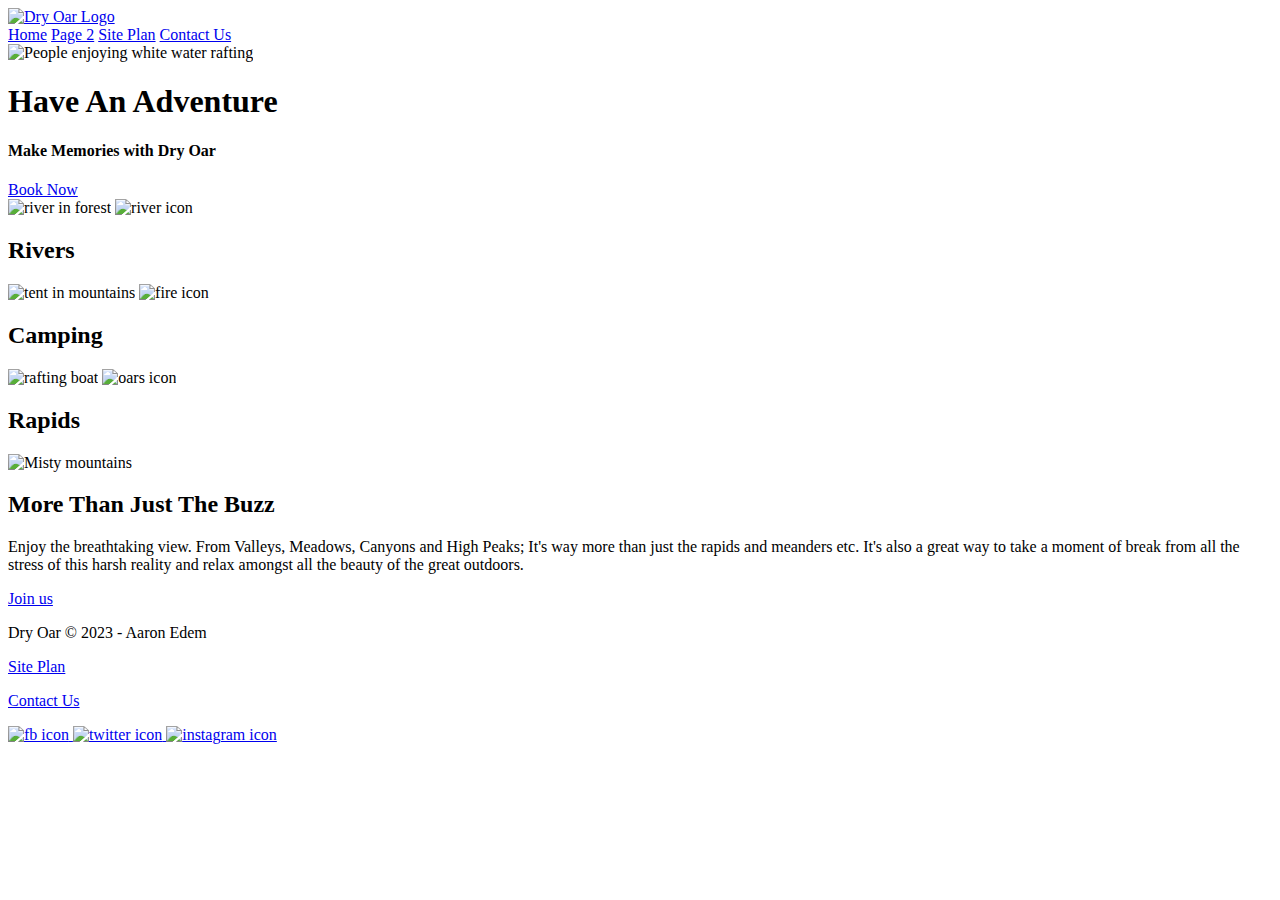
==== wwr/index.html @ c799ef5e "Week Three Byui assignment." ====
<!DOCTYPE html>
<html lang="en">
<head>
    <meta charset="UTF-8">
    <meta http-equiv="X-UA-Compatible" content="IE=edge">
    <meta name="viewport" content="width=device-width, initial-scale=1.0">
    <title>Whitewater Rafting Vacations | Dry Oar Boating | Home</title>
</head>
<body>
    <header>
        <a id="logo_link" href="index.html">
            <img class="logo" src="images/logo.png" alt="Dry Oar Logo">
        </a>
        <nav>
            <a href="index.html">Home</a>
            <a href="#">Page 2</a>
            <a href="site-plan-rafting.html">Site Plan</a>
            <a href="contactus.html">Contact Us</a>
        </nav>
    </header>
    <div id="hero">
        <div id="hero-box">
            <img id="hero-img" src="images/hero.png" alt="People enjoying white water rafting">
        </div>
        <section id="hero-msg">
            <h1 class="home-title">Have An Adventure</h1>
            <h4>Make Memories with Dry Oar</h4>
            <div class="button-box">
                <a class="book" href="contactus.html">Book Now</a>
            </div>
        </section>
    </div>
    <main class="home-grid">
        <section class="rivers-card">
            <img class="card-img" src="images/rivers.jpg" alt="river in forest">
            <img class="icon" src="images/river_icon.png" alt="river icon">
            <h2>Rivers</h2>
        </section>
        <section class="camping-card">
            <img class="card-img" src="images/camping.jpg" alt="tent in mountains">
            <img class="icon" src="images/fire_icon.png" alt="fire icon">
            <h2>Camping</h2>
        </section>
        <section class="rapids-card">
            <img class="card-img" src="images/rapids.jpg" alt="rafting boat">
            <img class="icon" src="images/oars.png" alt="oars icon">
            <h2>Rapids</h2>
        </section> 
        <img class="mountains" src="images/mountains.jpg" alt="Misty mountains">
        <section class="msg">
            <h2>More Than Just The Buzz</h2>
            <p>Enjoy the breathtaking view. From Valleys, Meadows, Canyons and High Peaks; It's way more than just the rapids and meanders etc. It's also a great way to take a moment of break from all the stress of this harsh reality and relax amongst all the beauty of the great outdoors. </p>
            <a class="join" href="rivers.html">Join us</a>
        </section>
    </main>
    <footer>
        <p>Dry Oar &copy; 2023 - Aaron Edem</p>
        <p><a href="site-plan-rafting.html">Site Plan</a></p>
        <p><a href="contactus.html">Contact Us</a></p>
        <div class="social">
            <a href="https://facebook.com">
                <img src="images/facebook.png" alt="fb icon">
            </a>
            <a href="https://twitter.com">
                <img src="images/twitter.png" alt="twitter icon">
            </a>
            <a href="https://instagram.com">
                <img src="images/instagram.png" alt="instagram icon">
            </a>
        </div>
    </footer>
</body>
</html>
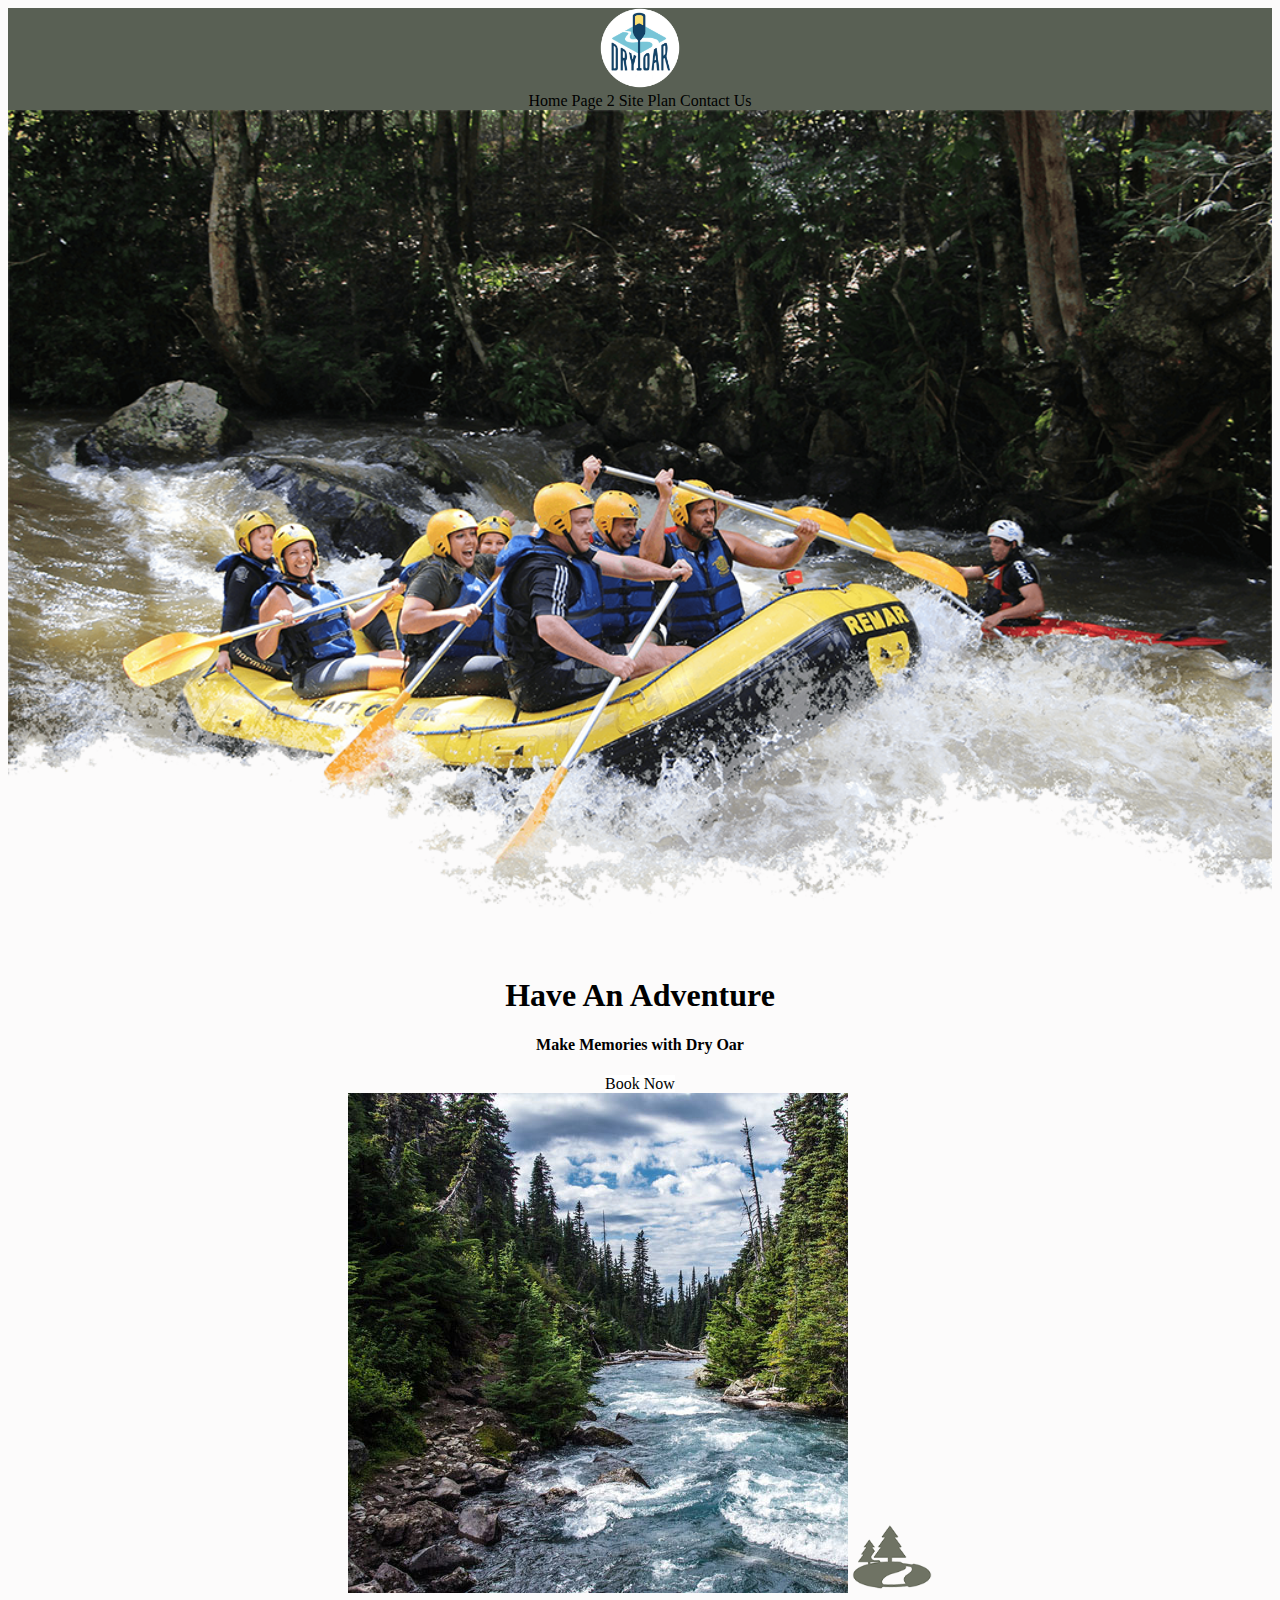
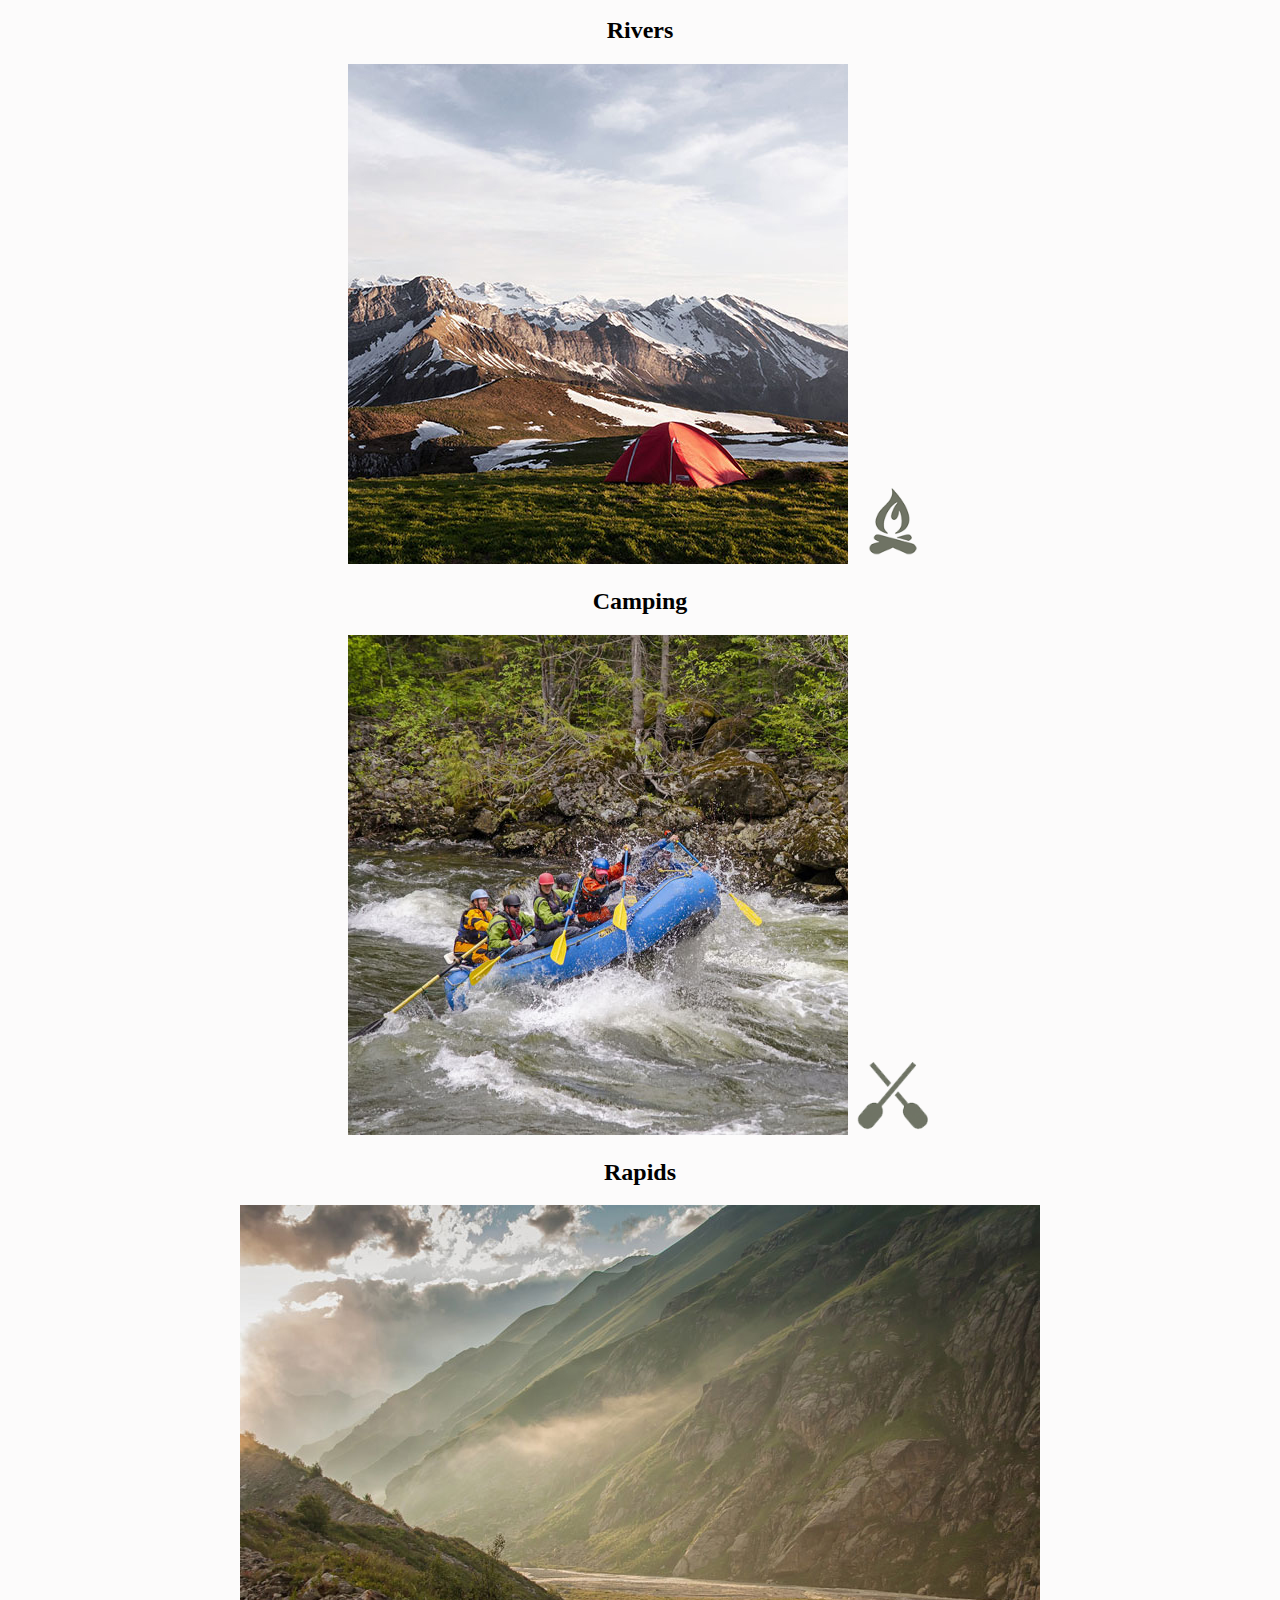
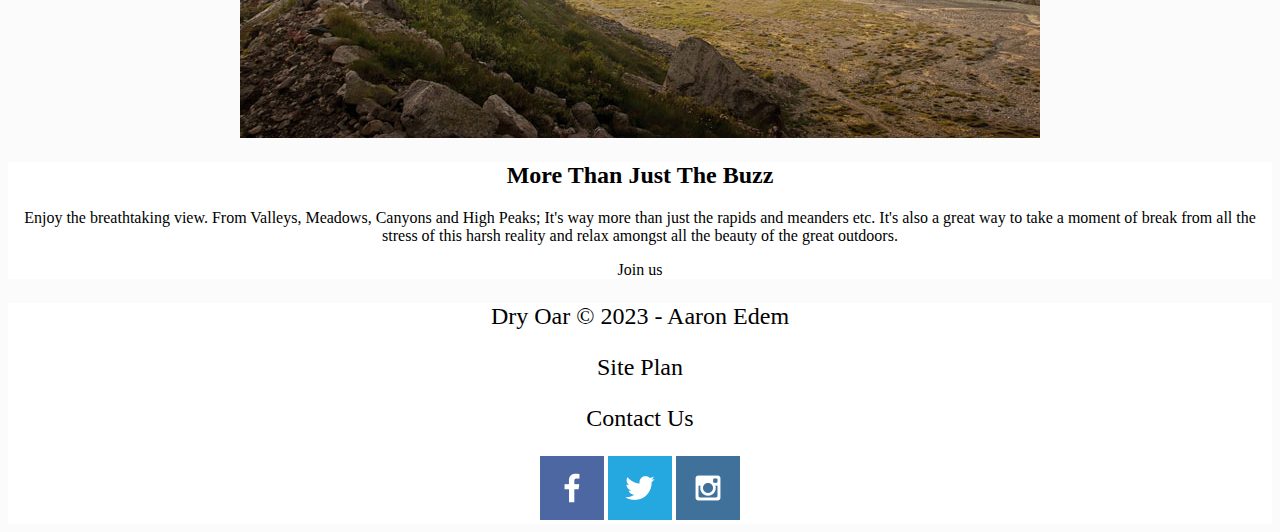
==== commit 2e6237cc: "Week 4 assignment" ====
--- a/wwr/index.html
+++ b/wwr/index.html
@@ -1,74 +1,76 @@
-
 <!DOCTYPE html>
 <html lang="en">
 <head>
+    <link rel="stylesheet" href="styles/style.css">
     <meta charset="UTF-8">
     <meta http-equiv="X-UA-Compatible" content="IE=edge">
     <meta name="viewport" content="width=device-width, initial-scale=1.0">
     <title>Whitewater Rafting Vacations | Dry Oar Boating | Home</title>
 </head>
 <body>
-    <header>
-        <a id="logo_link" href="index.html">
-            <img class="logo" src="images/logo.png" alt="Dry Oar Logo">
-        </a>
-        <nav>
-            <a href="index.html">Home</a>
-            <a href="#">Page 2</a>
-            <a href="site-plan-rafting.html">Site Plan</a>
-            <a href="contactus.html">Contact Us</a>
-        </nav>
-    </header>
-    <div id="hero">
-        <div id="hero-box">
-            <img id="hero-img" src="images/hero.png" alt="People enjoying white water rafting">
+    <div id="content"> 
+        <header>
+            <a id="logo_link" href="index.html">
+                <img class="logo" src="images/logo.png" alt="Dry Oar Logo">
+            </a>
+            <nav>
+                <a href="index.html">Home</a>
+                <a href="#">Page 2</a>
+                <a href="site-plan-rafting.html">Site Plan</a>
+                <a href="contactus.html">Contact Us</a>
+            </nav>
+        </header>
+        <div id="hero">
+            <div id="hero-box">
+                <img id="hero-img" src="images/hero.png" alt="People enjoying white water rafting">
+            </div>
+            <section id="hero-msg">
+                <h1 class="home-title">Have An Adventure</h1>
+                <h4>Make Memories with Dry Oar</h4>
+                <div class="button-box">
+                    <a class="book" href="contactus.html">Book Now</a>
+                </div>
+            </section>
         </div>
-        <section id="hero-msg">
-            <h1 class="home-title">Have An Adventure</h1>
-            <h4>Make Memories with Dry Oar</h4>
-            <div class="button-box">
-                <a class="book" href="contactus.html">Book Now</a>
+        <main class="home-grid">
+            <section class="rivers-card">
+                <img class="card-img" src="images/rivers.jpg" alt="river in forest">
+                <img class="icon" src="images/river_icon.png" alt="river icon">
+                <h2>Rivers</h2>
+            </section>
+            <section class="camping-card">
+                <img class="card-img" src="images/camping.jpg" alt="tent in mountains">
+                <img class="icon" src="images/fire_icon.png" alt="fire icon">
+                <h2>Camping</h2>
+            </section>
+            <section class="rapids-card">
+                <img class="card-img" src="images/rapids.jpg" alt="rafting boat">
+                <img class="icon" src="images/oars.png" alt="oars icon">
+                <h2>Rapids</h2>
+            </section> 
+            <img class="mountains" src="images/mountains.jpg" alt="Misty mountains">
+            <section class="msg">
+                <h2>More Than Just The Buzz</h2>
+                <p>Enjoy the breathtaking view. From Valleys, Meadows, Canyons and High Peaks; It's way more than just the rapids and meanders etc. It's also a great way to take a moment of break from all the stress of this harsh reality and relax amongst all the beauty of the great outdoors. </p>
+                <a class="join" href="rivers.html">Join us</a>
+            </section>
+        </main>
+        <footer>
+            <p>Dry Oar &copy; 2023 - Aaron Edem</p>
+            <p><a href="site-plan-rafting.html">Site Plan</a></p>
+            <p><a href="contactus.html">Contact Us</a></p>
+            <div class="social">
+                <a href="https://facebook.com" target="_blank">
+                    <img src="images/facebook.png" alt="fb icon">
+                </a>
+                <a href="https://twitter.com" target="_blank">
+                    <img src="images/twitter.png" alt="twitter icon">
+                </a>
+                <a href="https://instagram.com" target="_blank">
+                    <img src="images/instagram.png" alt="instagram icon">
+                </a>
             </div>
-        </section>
+        </footer>
     </div>
-    <main class="home-grid">
-        <section class="rivers-card">
-            <img class="card-img" src="images/rivers.jpg" alt="river in forest">
-            <img class="icon" src="images/river_icon.png" alt="river icon">
-            <h2>Rivers</h2>
-        </section>
-        <section class="camping-card">
-            <img class="card-img" src="images/camping.jpg" alt="tent in mountains">
-            <img class="icon" src="images/fire_icon.png" alt="fire icon">
-            <h2>Camping</h2>
-        </section>
-        <section class="rapids-card">
-            <img class="card-img" src="images/rapids.jpg" alt="rafting boat">
-            <img class="icon" src="images/oars.png" alt="oars icon">
-            <h2>Rapids</h2>
-        </section> 
-        <img class="mountains" src="images/mountains.jpg" alt="Misty mountains">
-        <section class="msg">
-            <h2>More Than Just The Buzz</h2>
-            <p>Enjoy the breathtaking view. From Valleys, Meadows, Canyons and High Peaks; It's way more than just the rapids and meanders etc. It's also a great way to take a moment of break from all the stress of this harsh reality and relax amongst all the beauty of the great outdoors. </p>
-            <a class="join" href="rivers.html">Join us</a>
-        </section>
-    </main>
-    <footer>
-        <p>Dry Oar &copy; 2023 - Aaron Edem</p>
-        <p><a href="site-plan-rafting.html">Site Plan</a></p>
-        <p><a href="contactus.html">Contact Us</a></p>
-        <div class="social">
-            <a href="https://facebook.com">
-                <img src="images/facebook.png" alt="fb icon">
-            </a>
-            <a href="https://twitter.com">
-                <img src="images/twitter.png" alt="twitter icon">
-            </a>
-            <a href="https://instagram.com">
-                <img src="images/instagram.png" alt="instagram icon">
-            </a>
-        </div>
-    </footer>
 </body>
-</html>+</htmlf
--- a/wwr/styles/style.css
+++ b/wwr/styles/style.css
@@ -0,0 +1,86 @@
+#content {
+    max-width: 1600px;
+    margin: 0 auto;
+}
+
+
+#content {
+    max-width: 1600px;
+    margin: 0 auto;
+    text-align: center;
+}
+
+
+nav a,
+#hero-msg h1, #hero-msg h4,
+.button-box,
+main section {
+    text-align: center;
+}
+
+
+#background {
+    height: 725px;
+}
+
+
+body {
+    background-color: #fcfbfb; 
+}
+
+header {
+    background-color: rgba(20,30,13, .7);
+}
+
+nav a:hover {
+    background-color: black;
+}
+
+.book, .join,
+.book:hover, .join:hover,
+#background,
+.msg,
+footer {
+    background-color: #ffffff; 
+}
+
+
+nav a,
+nav a:hover,
+.home-title,
+h4,
+.book, .join,
+.book:hover, .join:hover,
+.msg h2,
+.msg p,
+footer p,
+footer a,
+footer a:hover {
+    color: #000000;
+}
+
+
+.logo,
+.icon {
+    width: 80px;
+}
+
+#hero-img {
+    width: 100%;
+}
+
+
+nav a,
+.book, .join,
+footer a {
+    text-decoration: none;
+}
+
+footer p a:hover {
+    text-decoration: underline;
+}
+
+
+footer p {
+    font-size: 1.5em;
+}
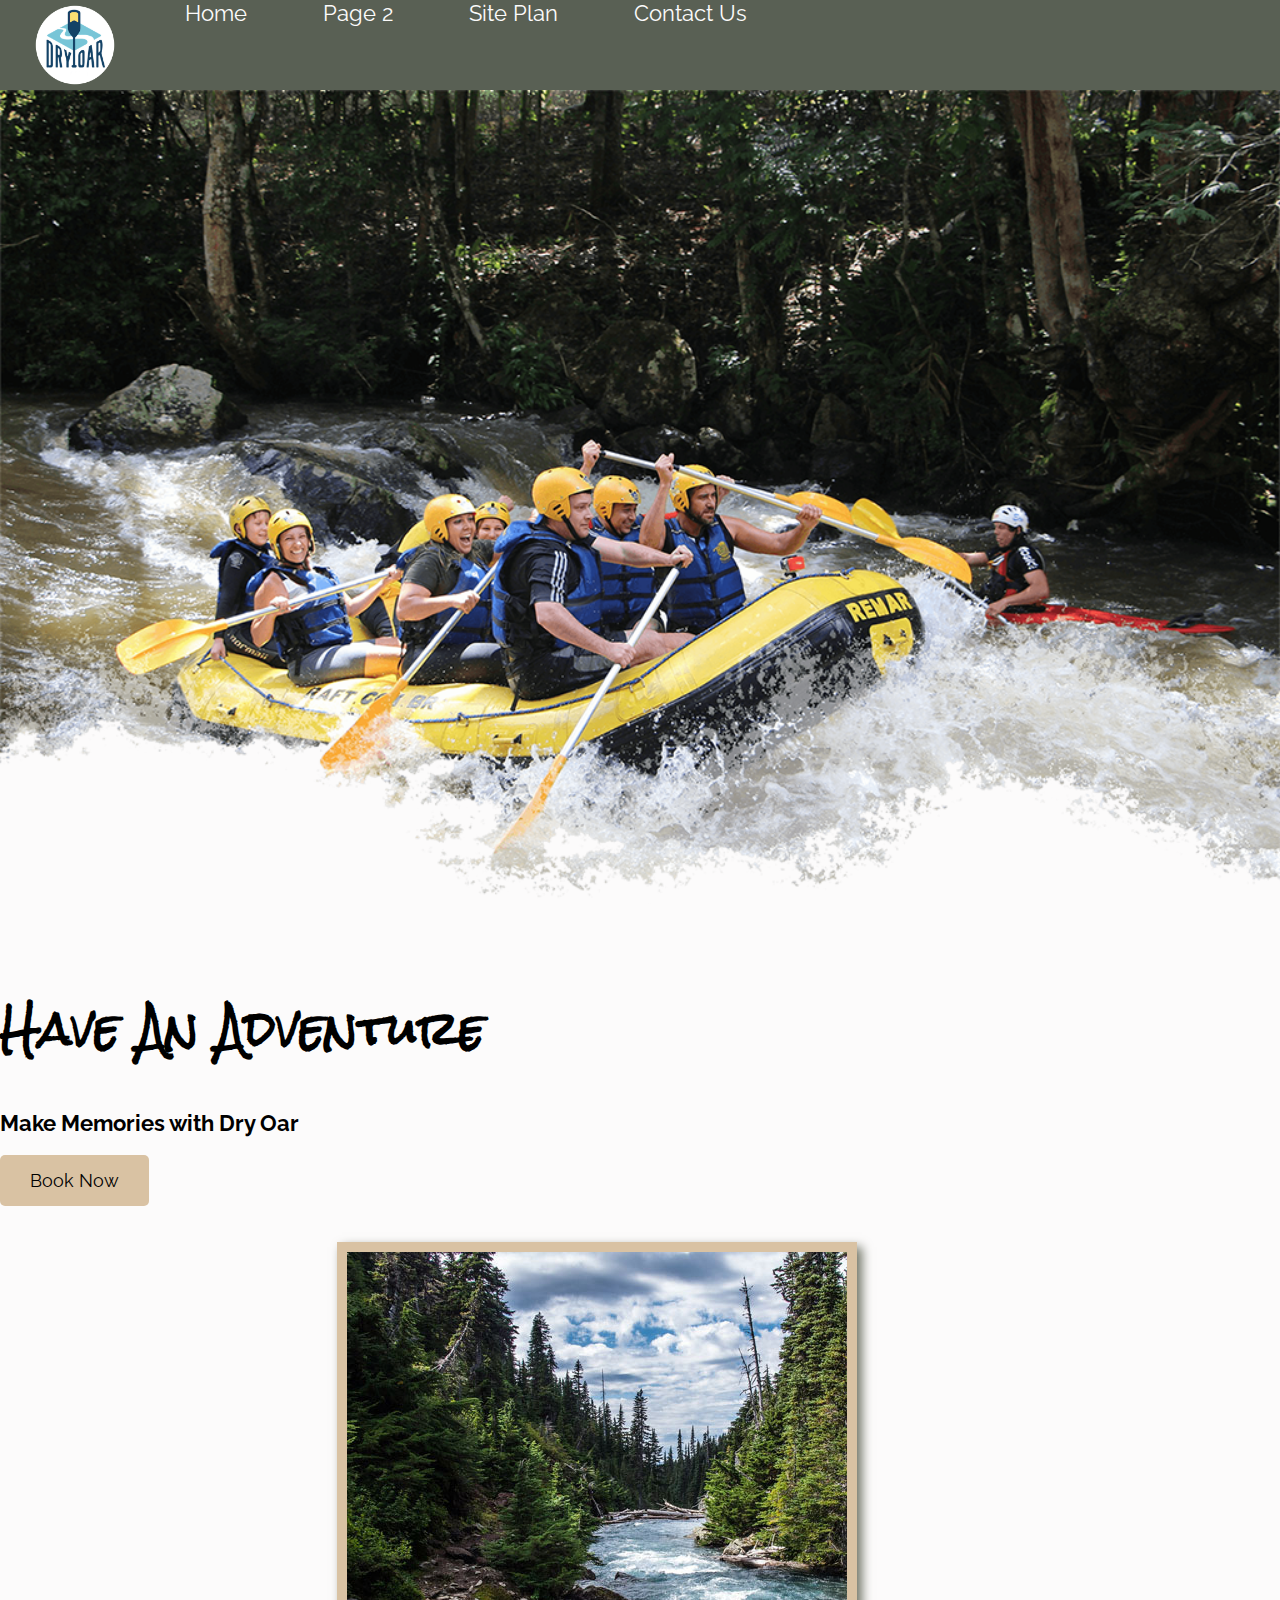
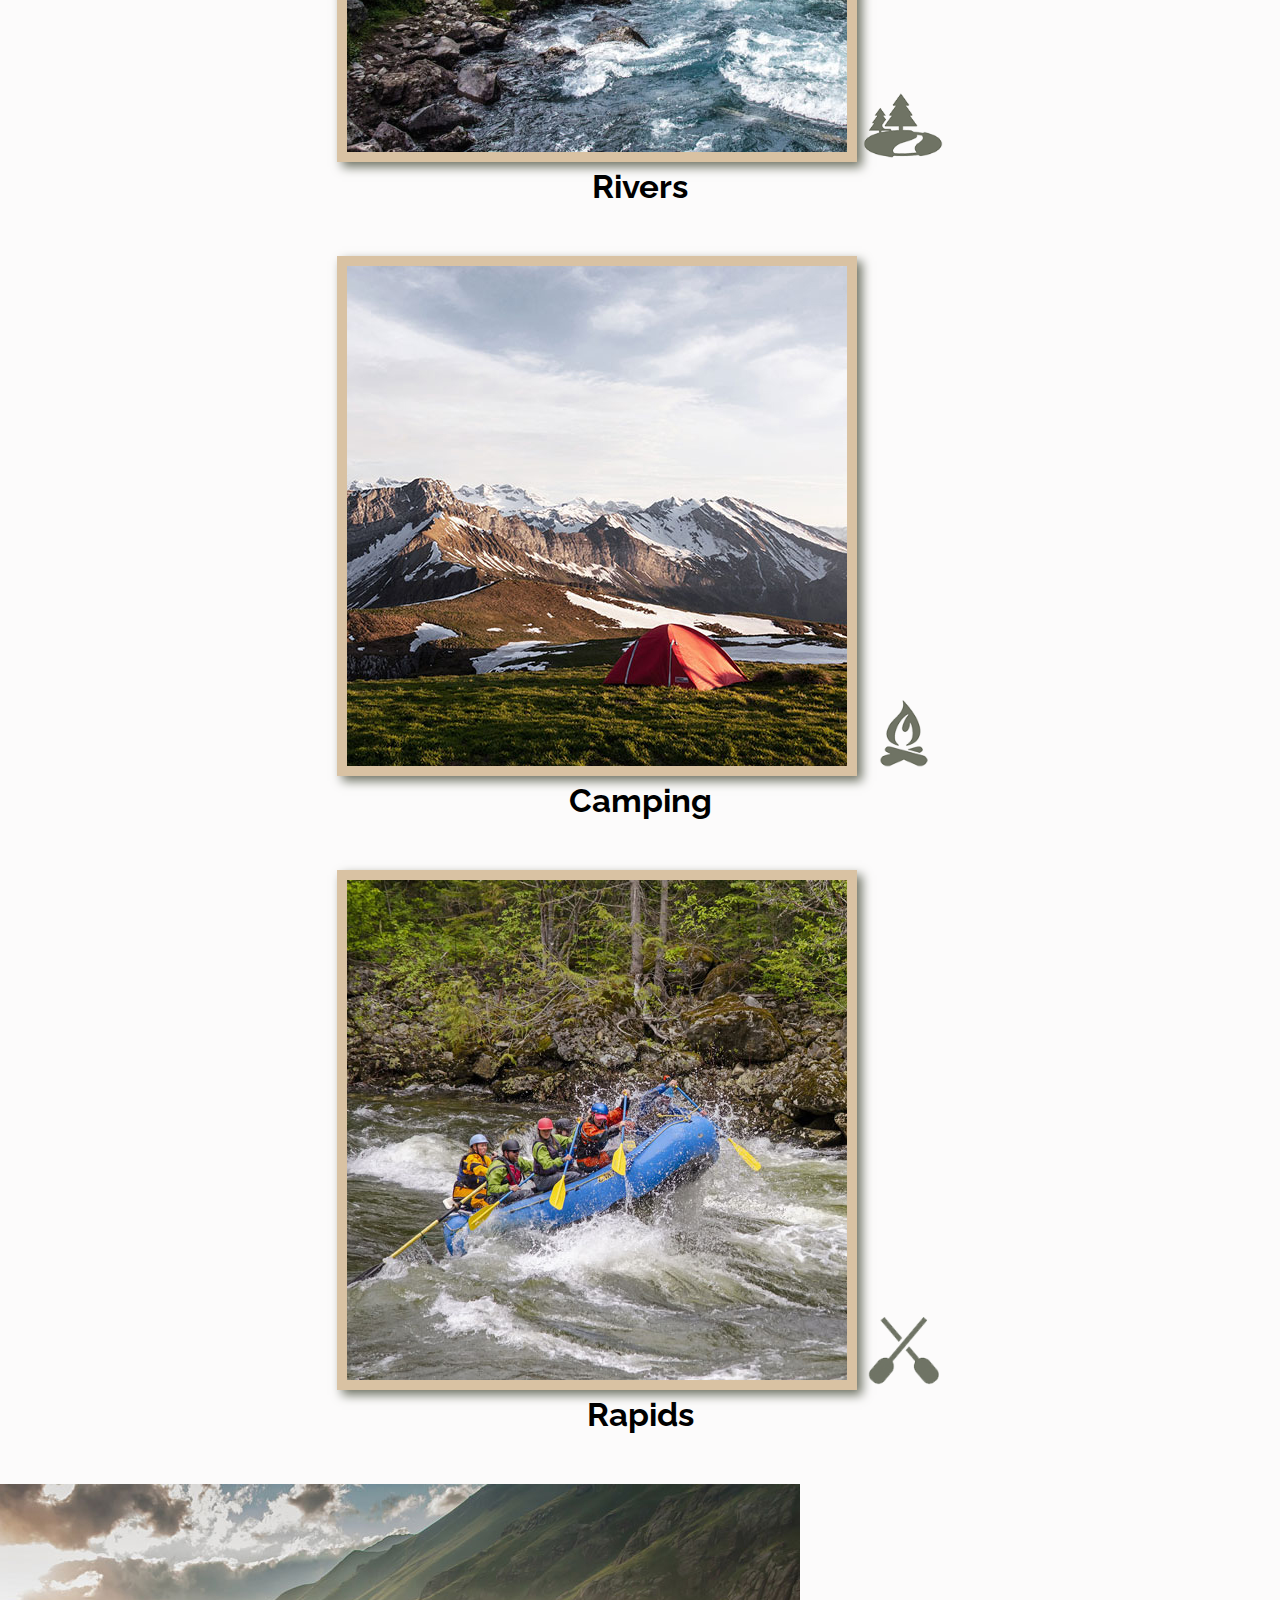
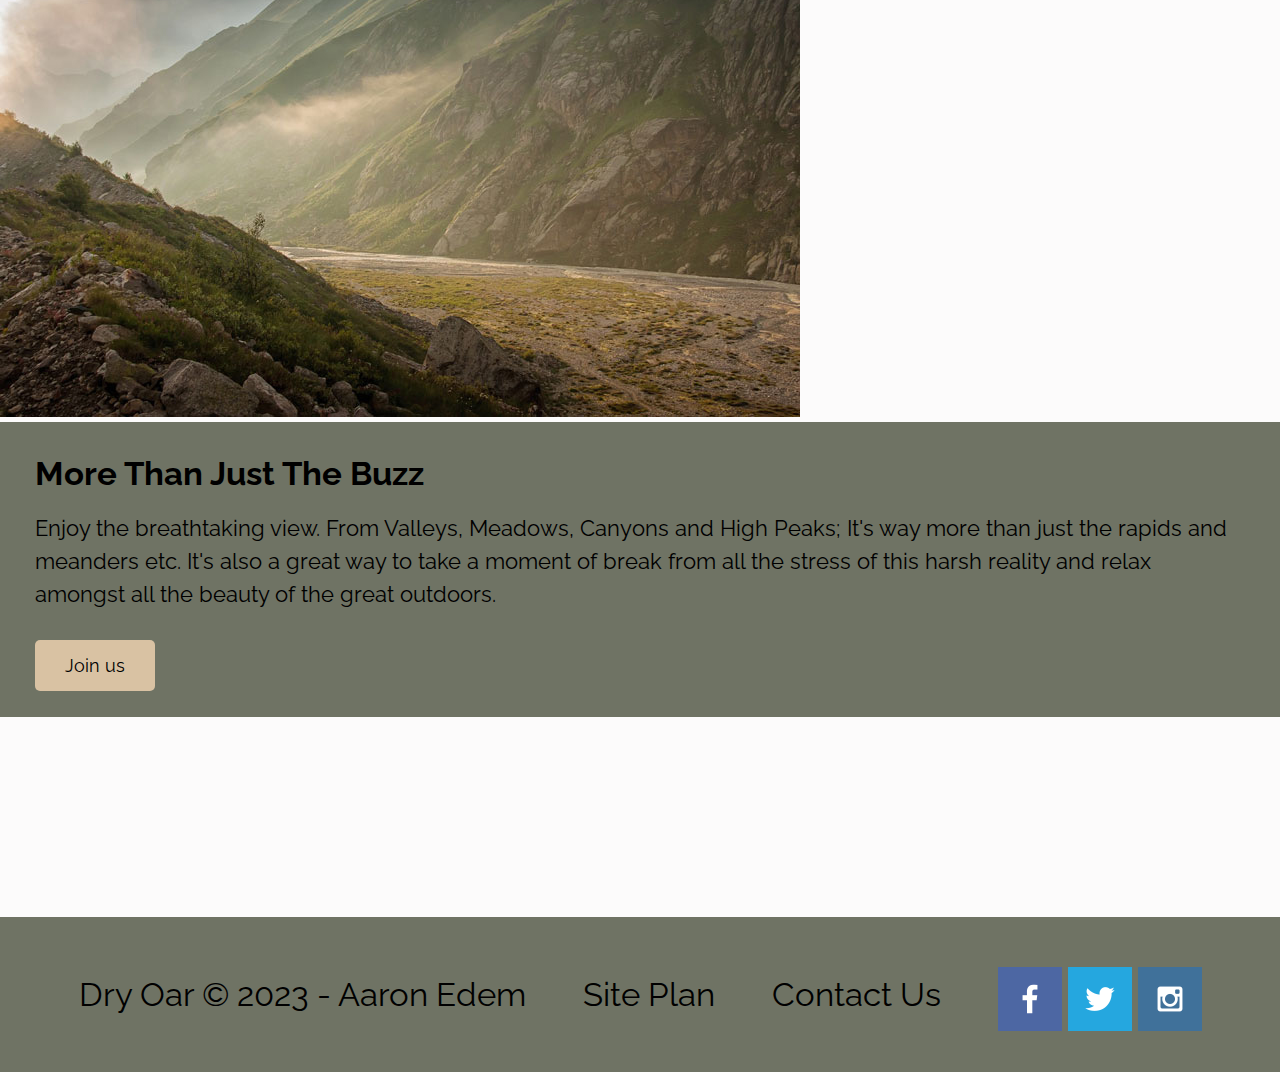
==== commit 7e7cf6e0: "week 7 finishing touches" ====
--- a/wwr/index.html
+++ b/wwr/index.html
@@ -48,6 +48,7 @@
                 <img class="icon" src="images/oars.png" alt="oars icon">
                 <h2>Rapids</h2>
             </section> 
+            <div id="background"></div>
             <img class="mountains" src="images/mountains.jpg" alt="Misty mountains">
             <section class="msg">
                 <h2>More Than Just The Buzz</h2>
@@ -73,4 +74,4 @@
         </footer>
     </div>
 </body>
-</htmlf
+</html>
--- a/wwr/styles/style.css
+++ b/wwr/styles/style.css
@@ -1,34 +1,30 @@
-#content {
-    max-width: 1600px;
-    margin: 0 auto;
+@import url('https://fonts.googleapis.com/css2?family=Rock+Salt&display=swap');
+@import url('https://fonts.googleapis.com/css2?family=Raleway&display=swap');
+
+body {
+    background-color: #fcfbfb;
+    font-family: 'Raleway', Arial, sans-serif;
+    font-size: 22px;
+    margin: 0;
+    padding: 0;
 }
 
-
-#content {
-    max-width: 1600px;
-    margin: 0 auto;
-    text-align: center;
+h2 {
+    margin: 0;
 }
 
-
-nav a,
-#hero-msg h1, #hero-msg h4,
-.button-box,
-main section {
-    text-align: center;
+.home-title {
+    font-family: 'Rock Salt', 'Bradley Hand', sans-serif;
+    font-size: 2em;
 }
-
-
-#background {
-    height: 725px;
-}
-
 
 body {
     background-color: #fcfbfb; 
 }
 
 header {
+    display: grid;
+    grid-template-columns: 150px auto;
     background-color: rgba(20,30,13, .7);
 }
 
@@ -44,7 +40,6 @@
     background-color: #ffffff; 
 }
 
-
 nav a,
 nav a:hover,
 .home-title,
@@ -59,7 +54,6 @@
     color: #000000;
 }
 
-
 .logo,
 .icon {
     width: 80px;
@@ -68,7 +62,6 @@
 #hero-img {
     width: 100%;
 }
-
 
 nav a,
 .book, .join,
@@ -80,7 +73,120 @@
     text-decoration: underline;
 }
 
-
 footer p {
     font-size: 1.5em;
 }
+
+#logo_link {
+    padding-top: 5px;
+    justify-self: center;
+    align-self: center;
+}
+
+nav a {
+    text-decoration: none;
+    color: #fcfbfb;
+    text-align: center;
+    padding: 35px;
+}
+
+.book, .join {
+    background-color: #d9c2a3;
+    color: black;
+    text-decoration: none;
+    font-size: 18px;
+    padding: 15px 30px;
+    margin-top: 50px;
+    border-radius: 5px;
+}
+
+.icon {
+    padding-top: 10px;
+}
+
+.msg {
+    background-color: #6f7364;
+    line-height: 1.5em;
+    padding: 35px;
+}
+
+.msg p {
+    padding-bottom: 15px;
+}
+
+footer {
+    padding: 25px 50px;
+    margin-top: 200px;
+    background-color: #6f7364;
+    display: flex;
+    justify-content: space-around;
+    align-items: center;
+}
+
+footer .social img {
+    padding-top: 15px;
+}
+
+.card-img {
+    border: 10px solid #d9c2a3;
+    transition: transform .5s;
+    box-shadow: 5px 5px 10px #6f7364;
+}
+
+.card-img:hover {
+    opacity: .6;
+    transform: scale(1.1);
+}
+
+.main section img {
+    box-sizing: border-box;
+    width: 100%;
+}
+
+.rivers-card, .camping-card, .rapids-card {
+    margin: 50px auto;
+    width: 60%;
+    text-align: center;
+}
+
+@media screen and (max-width: 900px) {
+    #hero, .home-grid {
+        display: block;
+        height: auto;
+    }
+    nav, footer {
+        flex-direction: column;
+    }
+    nav a {
+        display: block;
+        padding: 15px;
+    }
+    #hero {
+        margin-top: 0;
+    }
+    #hero-msg {
+        margin-top: 0;
+    }
+    #hero-msg h4 {
+        display: none;
+    }
+    .home-title {
+        font-size: 25px;
+        color: #6f7364;
+    }
+    .rivers-card, .camping-card, .rapids-card { 
+        margin: 50px auto;
+        width: 60%;
+    }
+    #background {
+        display: none;
+    }
+    .mountains, .msg {
+        width: 80%;
+        display: block;
+        margin: 0 auto;
+    }
+    footer {
+        margin-top: 25px;
+    }
+}
